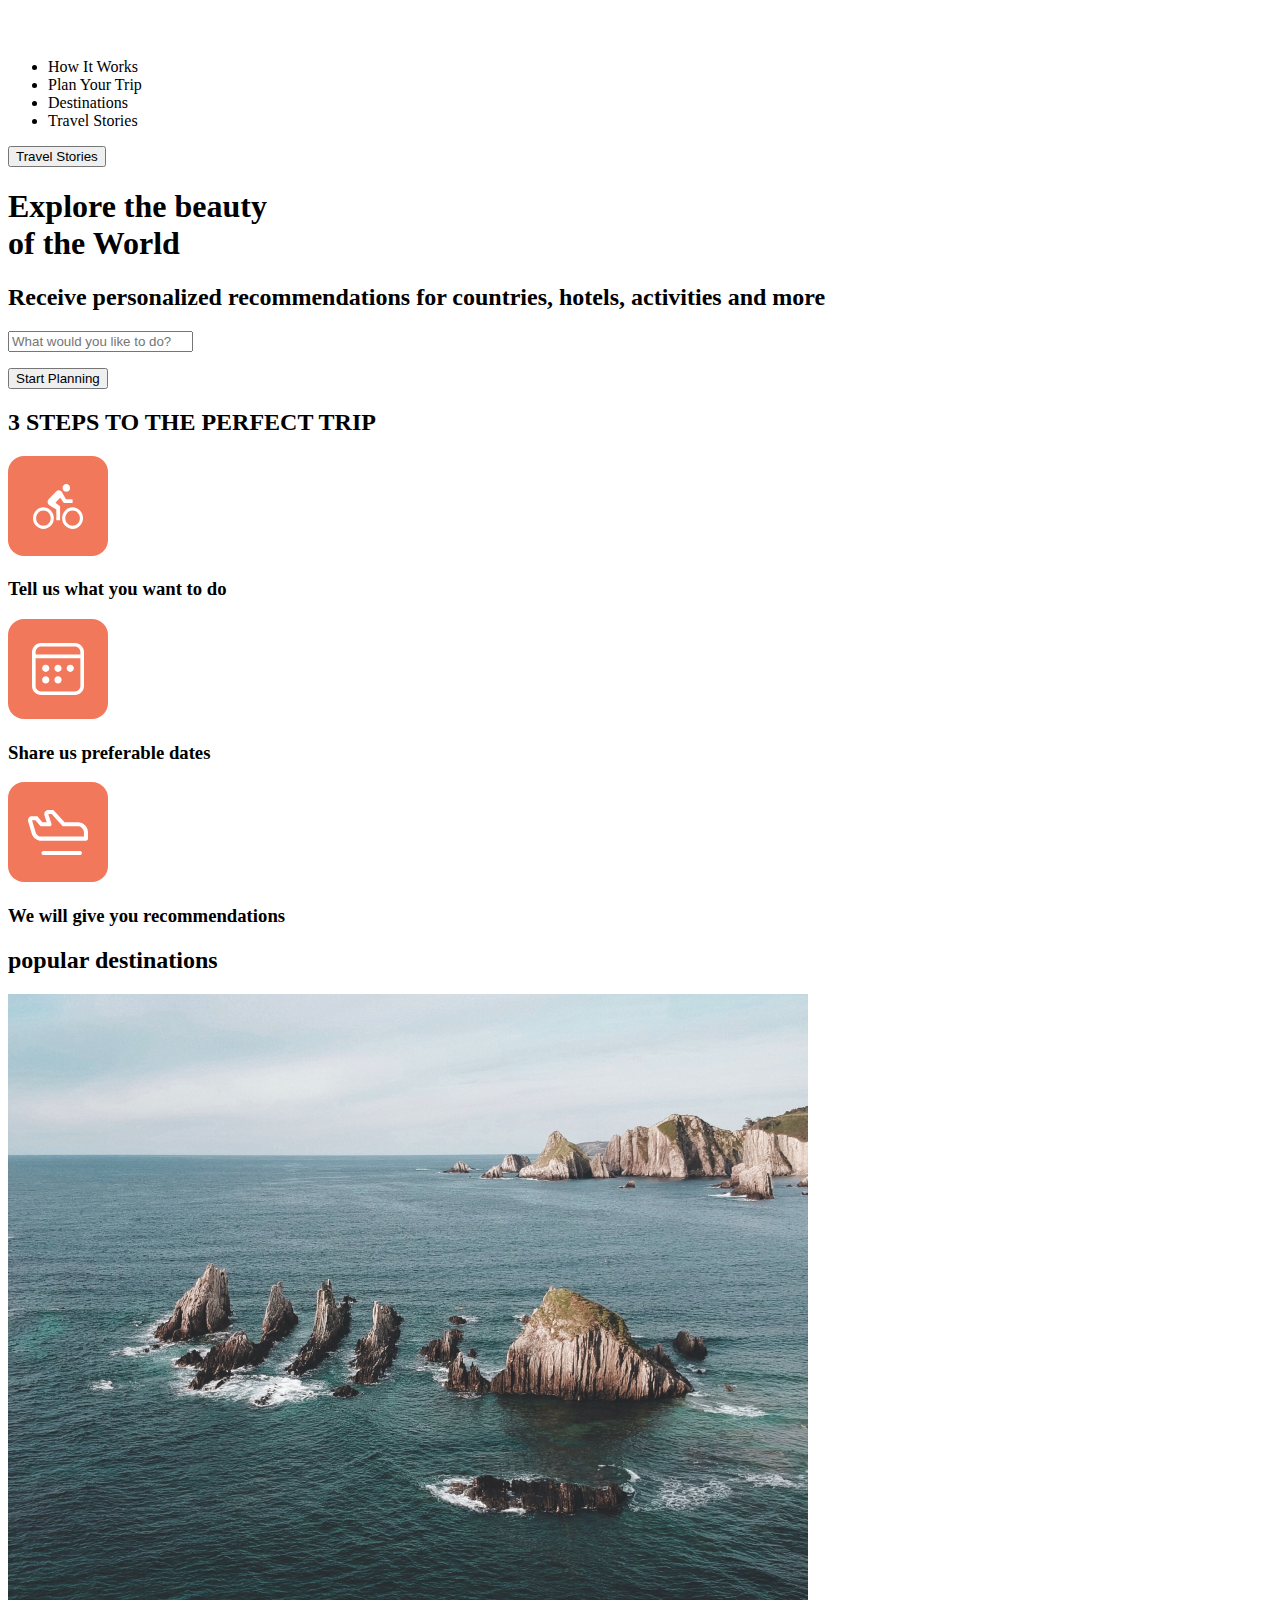
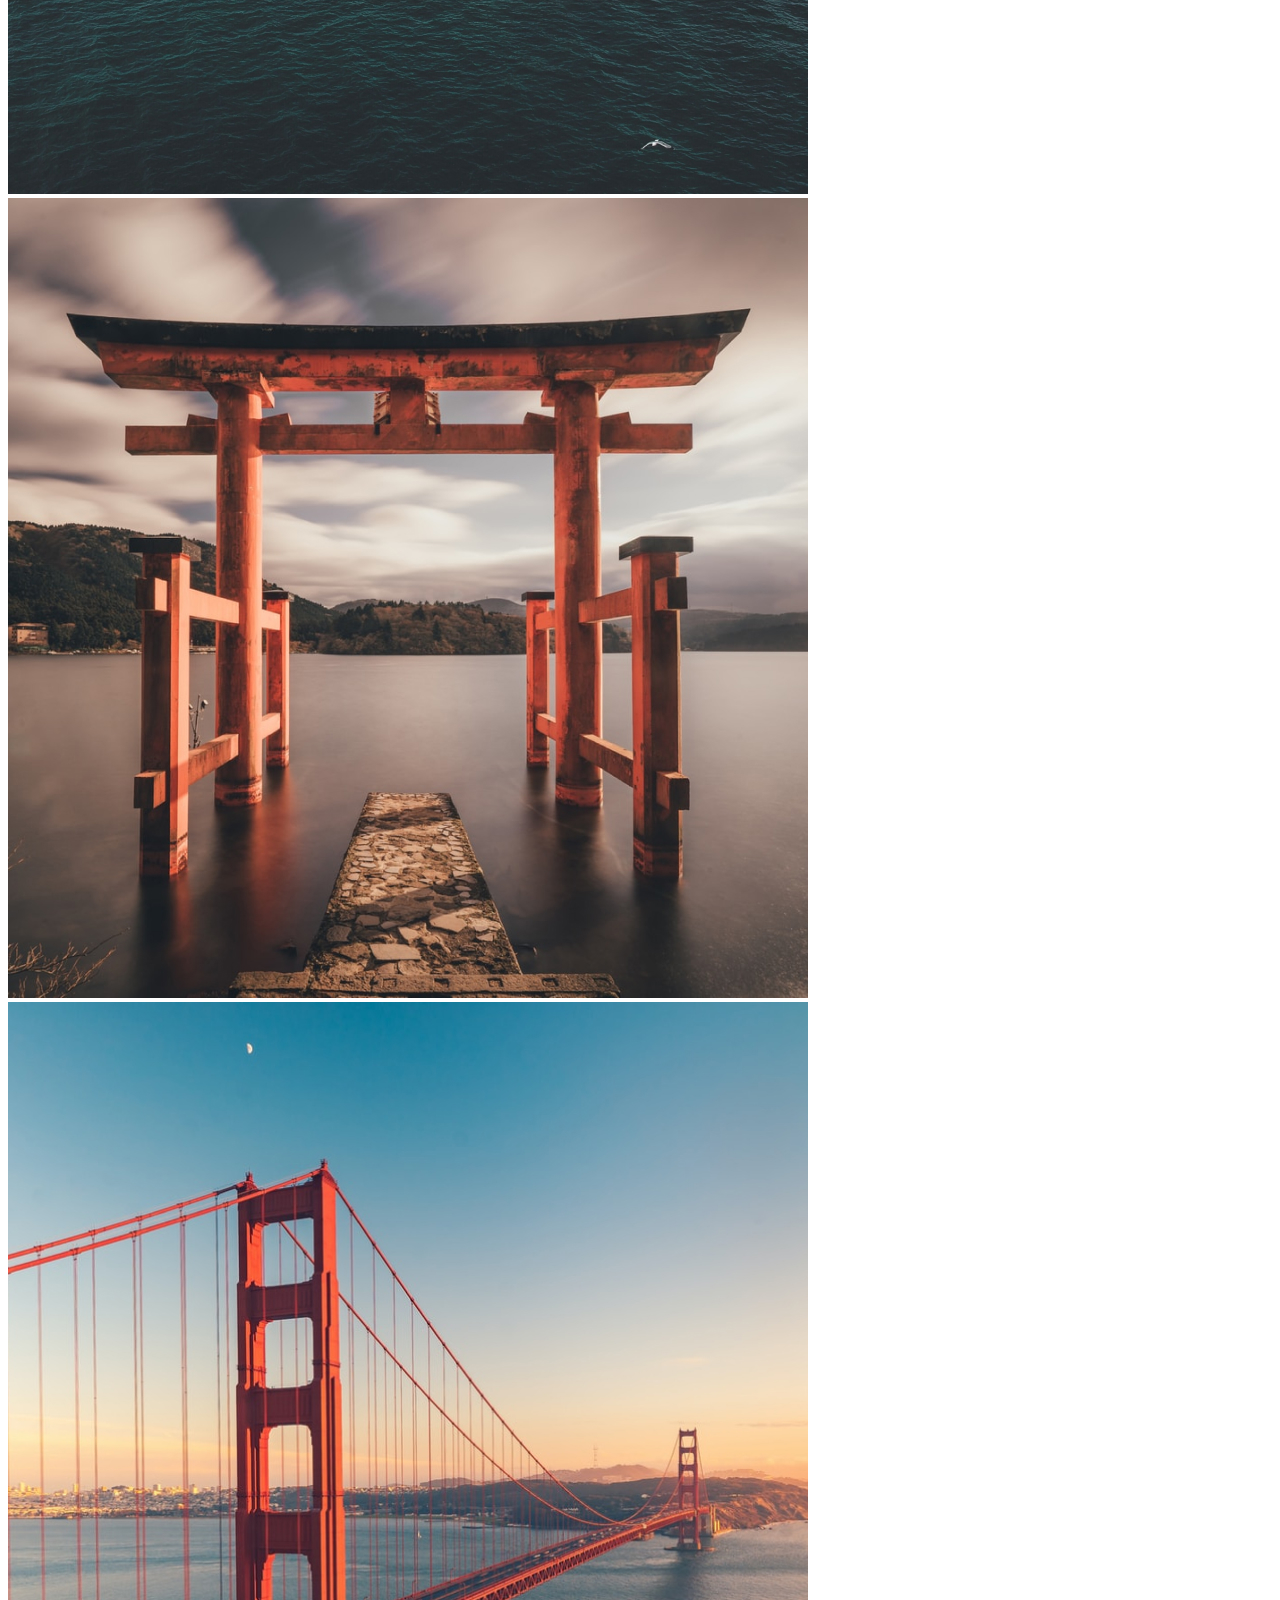
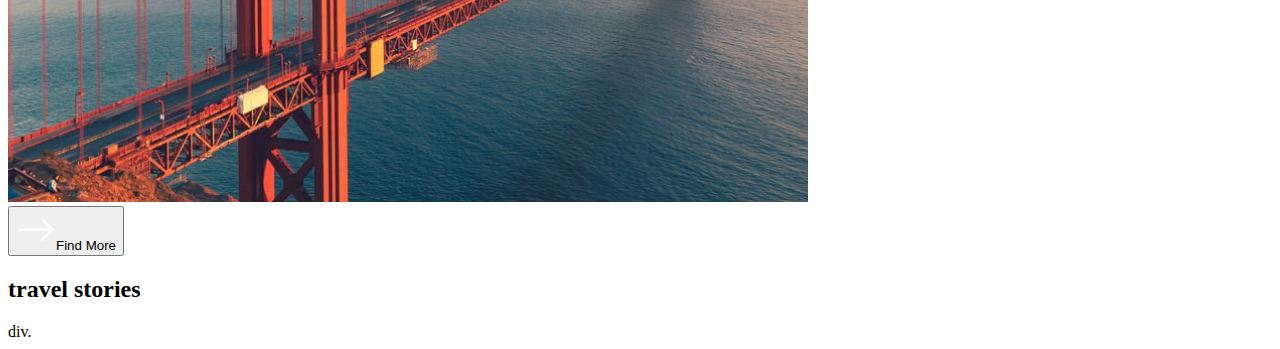
==== travel/index.html @ 4555c28d "init: index.html" ====
<!DOCTYPE html>
<html lang="en">
<head>
  <meta charset="UTF-8">
  <meta http-equiv="X-UA-Compatible" content="IE=edge">
  <meta name="viewport" content="width=device-width, initial-scale=1.0">
  <title>Document</title>
</head>
<body>
  <header>
    <img src="img/logo.svg" alt="logo" class="logo">
    <nav>
      <ul class="breadcrumps">
        <li class="breadcrumps-element">How It Works</li>
        <li class="breadcrumps-element">Plan Your Trip</li>
        <li class="breadcrumps-element">Destinations</li>
        <li class="breadcrumps-element">Travel Stories</li>
      </ul>
    </nav>
    <button class="header-button">Travel Stories</button>
  </header>
  <main>
    <section class="preview">
      <h1 class="preview-text">Explore the beauty<br>of the World</h1>
      <h2 class="prexiew-subscriptions">Receive personalized recommendations for countries, hotels, activities and more</h2>
      <form action="" class="preview-form">
        <p><input name="textInForm" placeholder="What would you like to do?"></p>
        <p><input type="submit" value="Start Planning"></p>
      </form>
    </section>
    <!-- /.preview -->
    <section class="steps">
      <h2 class="steps-text">3 STEPS TO THE PERFECT TRIP</h2>
      <div class="steps-sections">
        <div class="steps-sections__sports">
          <img src="img/velosports.svg" alt="velosports" class="steps-sections__sports-img">
          <h3 class="steps-sections__sports-subscriptions">Tell us what you want to do</h3>
        </div>
        <div class="steps-sections__calendar">
          <img src="img/calendar.svg" alt="Calendar" class="steps-sections__calendar-img">
          <h3 class="steps-sections__calendar-subscriptions">Share us preferable dates </h3>
        </div>
        <div class="steps-sections__recommendations">
          <img src="img/recommendations.svg" alt="recommendations" class="steps-sections__recommendations-img">
          <h3 class="steps-sections__recommendations-subscriptions">We will give you recommendations</h3>
        </div>
      </div>
    </section>
    <!-- /.steps -->
    <section class="destinations">
      <h2 class="destinations-text">popular destinations</h2>
      <div class="destinations-wrapper">
        <img src="img/imageForWrapper1.jpg" alt="sea" class="destinations-wrapper__image">
        <img src="img/imageForWrapper2.jpg" alt="brige" class="destinations-wrapper__image">
        <img src="img/imageForWrapper3.jpg" alt="arch" class="destinations-wrapper__image">
      </div>
      <div class="destinations-buttons">
        <div class="destinations-button1"></div>
        <div class="destinations-button2"></div>
        <div class="destinations-button3"></div>
      </div>
      <button class="destinations-button"><img src="img/arrow-right.svg" alt="arrow-right" class="destinations-button__img">Find More</button>
    </section>
    <!-- /.destinations -->
    <section class="stories">
      <h2 class="stories-text">travel stories</h2>
      <div class="stories-scrinWithBackgr">
        div.
      </div>
      <!-- /.stories-scrinWithBackgr -->
    </section>
    <!-- /.stories -->
  </main>
</body>
</html>
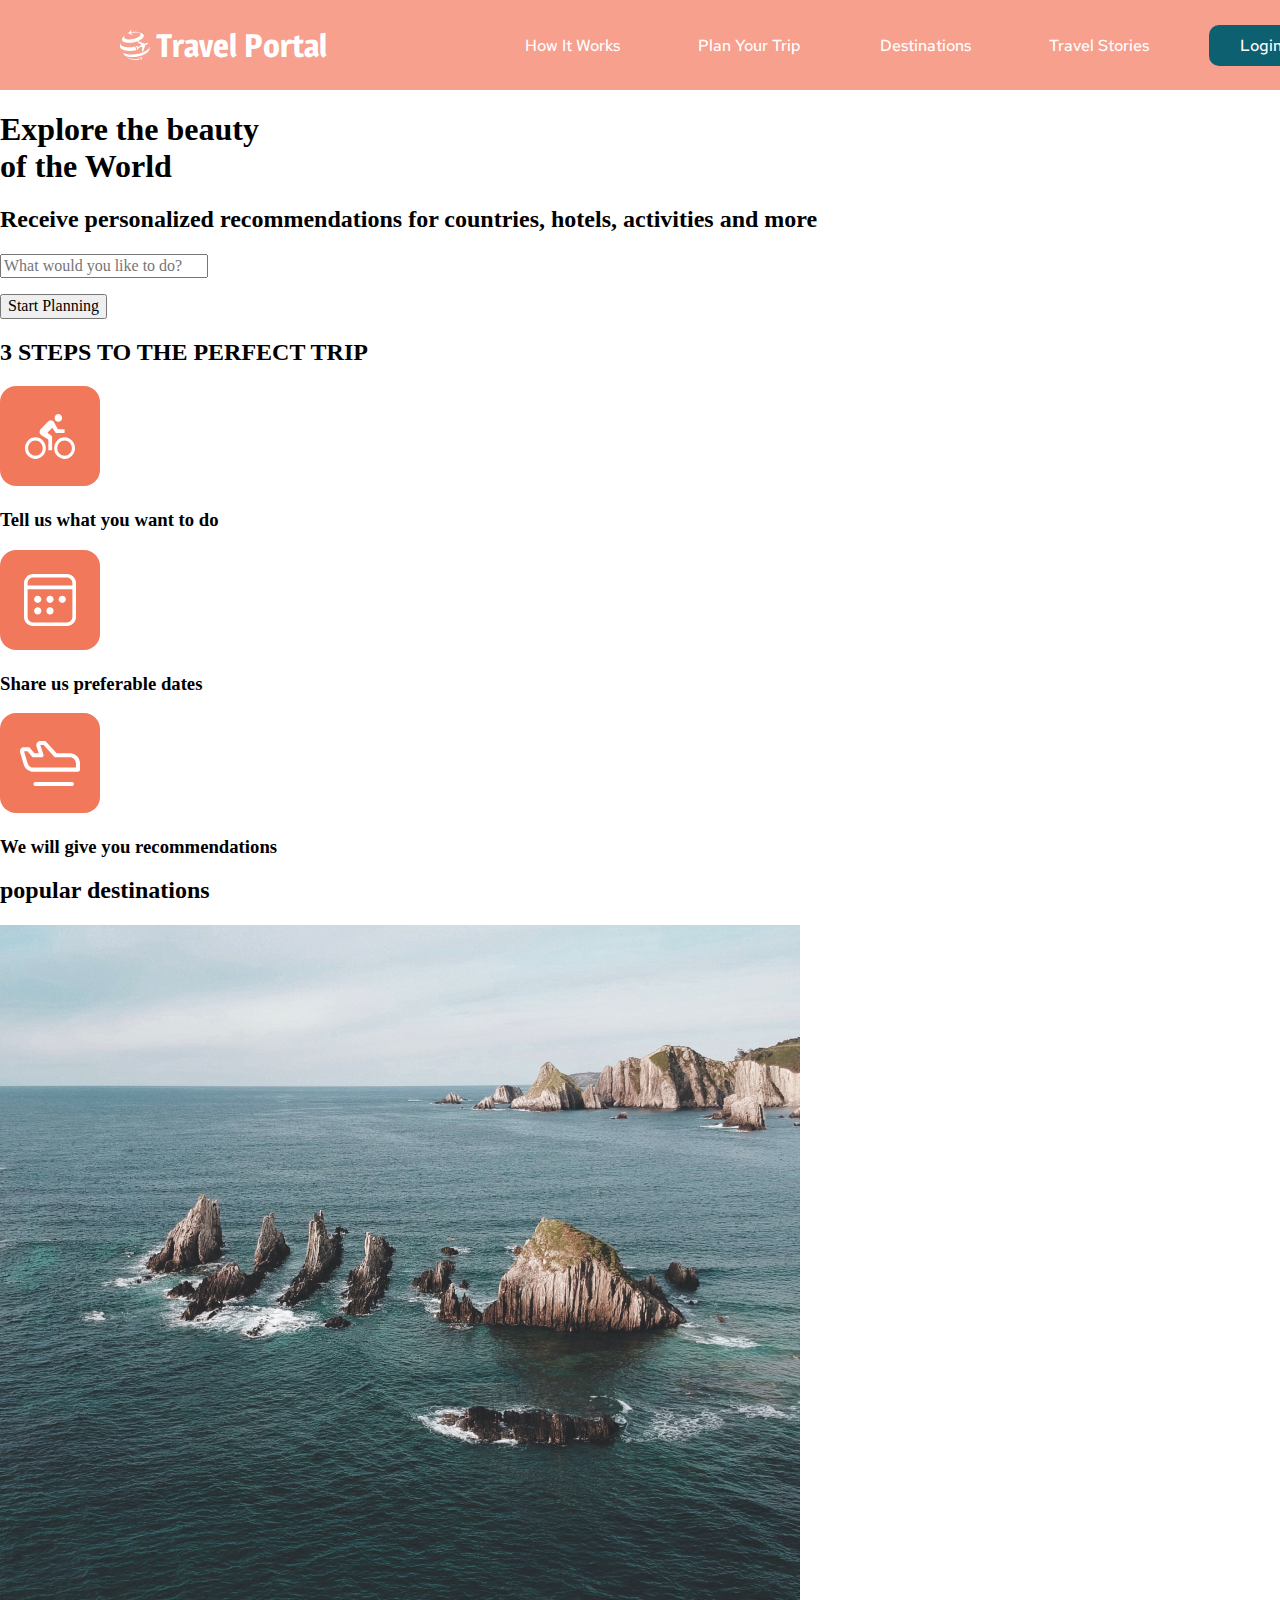
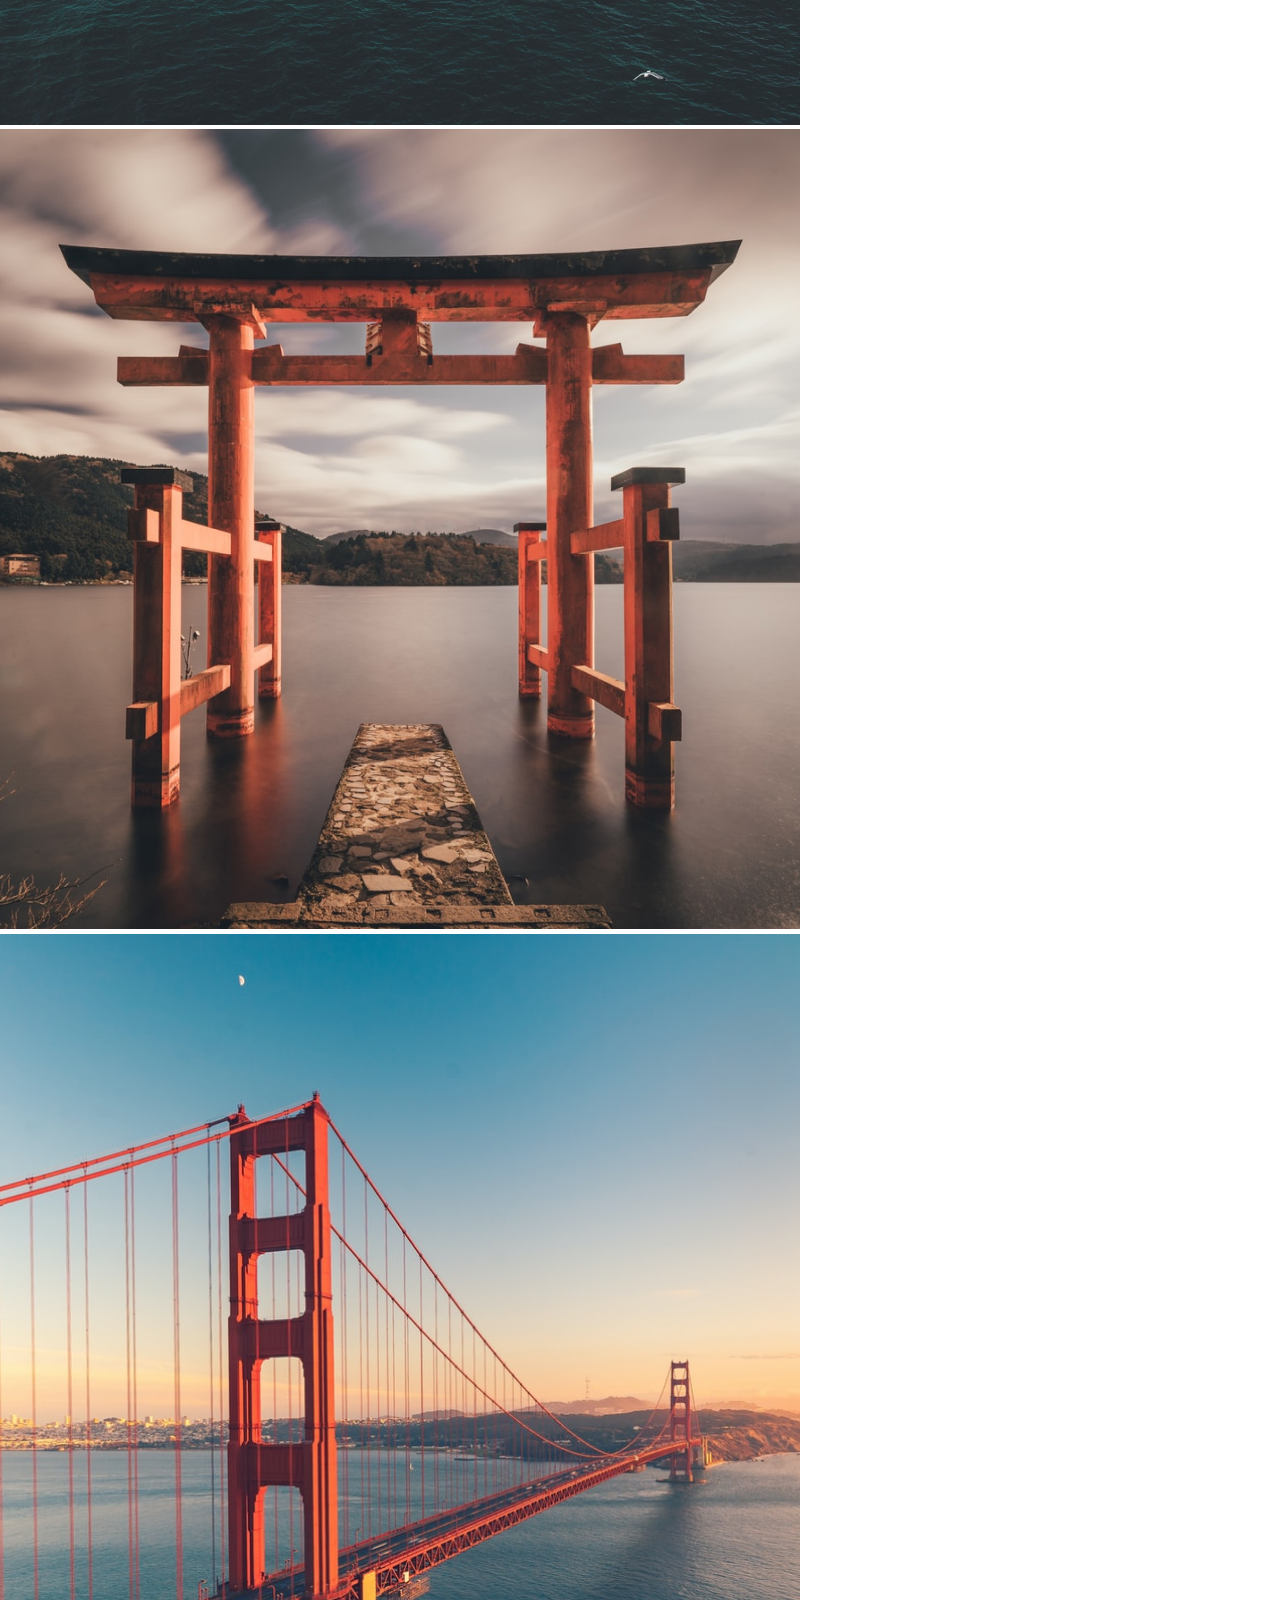
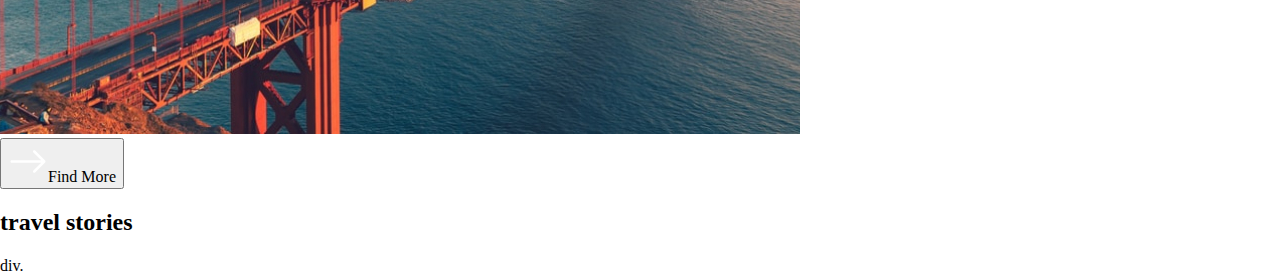
==== commit 5ddc2d60: "feat: create style.sass and add normalize.scss, add style of header" ====
--- a/travel/index.html
+++ b/travel/index.html
@@ -4,20 +4,23 @@
   <meta charset="UTF-8">
   <meta http-equiv="X-UA-Compatible" content="IE=edge">
   <meta name="viewport" content="width=device-width, initial-scale=1.0">
+  <link rel="stylesheet" href="css/style.css">
+  <link href="https://fonts.googleapis.com/css2?family=Aleo&family=Magra&family=Red+Hat+Text&display=swap" rel="stylesheet">
   <title>Document</title>
 </head>
 <body>
-  <header>
-    <img src="img/logo.svg" alt="logo" class="logo">
+  <header class="header">
+    <img src="img/logo.svg" alt="logo" class="header-logo">
+    <h3 class="header-logo__name">Travel Portal </h3>
     <nav>
-      <ul class="breadcrumps">
-        <li class="breadcrumps-element">How It Works</li>
-        <li class="breadcrumps-element">Plan Your Trip</li>
-        <li class="breadcrumps-element">Destinations</li>
-        <li class="breadcrumps-element">Travel Stories</li>
+      <ul class="header-breadcrumps">
+        <li class="header-breadcrumps__element">How It Works</li>
+        <li class="header-breadcrumps__element">Plan Your Trip</li>
+        <li class="header-breadcrumps__element">Destinations</li>
+        <li class="header-breadcrumps__element">Travel Stories</li>
       </ul>
     </nav>
-    <button class="header-button">Travel Stories</button>
+    <button class="header-button">Login</button>
   </header>
   <main>
     <section class="preview">
--- a/travel/css/style.css
+++ b/travel/css/style.css
@@ -0,0 +1,395 @@
+* {
+  box-sizing: border-box;
+}
+
+/*! normalize.css v8.0.1 | MIT License | github.com/necolas/normalize.css */
+/* Document
+   ========================================================================== */
+/**
+ * 1. Correct the line height in all browsers.
+ * 2. Prevent adjustments of font size after orientation changes in iOS.
+ */
+html {
+  line-height: 1.15;
+  /* 1 */
+  -webkit-text-size-adjust: 100%;
+  /* 2 */
+}
+
+/* Sections
+   ========================================================================== */
+/**
+ * Remove the margin in all browsers.
+ */
+body {
+  margin: 0;
+}
+
+/**
+ * Render the `main` element consistently in IE.
+ */
+main {
+  display: block;
+}
+
+/**
+ * Correct the font size and margin on `h1` elements within `section` and
+ * `article` contexts in Chrome, Firefox, and Safari.
+ */
+h1 {
+  font-size: 2em;
+  margin: 0.67em 0;
+}
+
+/* Grouping content
+   ========================================================================== */
+/**
+ * 1. Add the correct box sizing in Firefox.
+ * 2. Show the overflow in Edge and IE.
+ */
+hr {
+  box-sizing: content-box;
+  /* 1 */
+  height: 0;
+  /* 1 */
+  overflow: visible;
+  /* 2 */
+}
+
+/**
+ * 1. Correct the inheritance and scaling of font size in all browsers.
+ * 2. Correct the odd `em` font sizing in all browsers.
+ */
+pre {
+  font-family: monospace, monospace;
+  /* 1 */
+  font-size: 1em;
+  /* 2 */
+}
+
+/* Text-level semantics
+   ========================================================================== */
+/**
+ * Remove the gray background on active links in IE 10.
+ */
+a {
+  background-color: transparent;
+}
+
+/**
+ * 1. Remove the bottom border in Chrome 57-
+ * 2. Add the correct text decoration in Chrome, Edge, IE, Opera, and Safari.
+ */
+abbr[title] {
+  border-bottom: none;
+  /* 1 */
+  text-decoration: underline;
+  /* 2 */
+  -webkit-text-decoration: underline dotted;
+          text-decoration: underline dotted;
+  /* 2 */
+}
+
+/**
+ * Add the correct font weight in Chrome, Edge, and Safari.
+ */
+b,
+strong {
+  font-weight: bolder;
+}
+
+/**
+ * 1. Correct the inheritance and scaling of font size in all browsers.
+ * 2. Correct the odd `em` font sizing in all browsers.
+ */
+code,
+kbd,
+samp {
+  font-family: monospace, monospace;
+  /* 1 */
+  font-size: 1em;
+  /* 2 */
+}
+
+/**
+ * Add the correct font size in all browsers.
+ */
+small {
+  font-size: 80%;
+}
+
+/**
+ * Prevent `sub` and `sup` elements from affecting the line height in
+ * all browsers.
+ */
+sub,
+sup {
+  font-size: 75%;
+  line-height: 0;
+  position: relative;
+  vertical-align: baseline;
+}
+
+sub {
+  bottom: -0.25em;
+}
+
+sup {
+  top: -0.5em;
+}
+
+/* Embedded content
+   ========================================================================== */
+/**
+ * Remove the border on images inside links in IE 10.
+ */
+img {
+  border-style: none;
+}
+
+/* Forms
+   ========================================================================== */
+/**
+ * 1. Change the font styles in all browsers.
+ * 2. Remove the margin in Firefox and Safari.
+ */
+button,
+input,
+optgroup,
+select,
+textarea {
+  font-family: inherit;
+  /* 1 */
+  font-size: 100%;
+  /* 1 */
+  line-height: 1.15;
+  /* 1 */
+  margin: 0;
+  /* 2 */
+}
+
+/**
+ * Show the overflow in IE.
+ * 1. Show the overflow in Edge.
+ */
+button,
+input {
+  /* 1 */
+  overflow: visible;
+}
+
+/**
+ * Remove the inheritance of text transform in Edge, Firefox, and IE.
+ * 1. Remove the inheritance of text transform in Firefox.
+ */
+button,
+select {
+  /* 1 */
+  text-transform: none;
+}
+
+/**
+ * Correct the inability to style clickable types in iOS and Safari.
+ */
+button,
+[type=button],
+[type=reset],
+[type=submit] {
+  -webkit-appearance: button;
+}
+
+/**
+ * Remove the inner border and padding in Firefox.
+ */
+button::-moz-focus-inner,
+[type=button]::-moz-focus-inner,
+[type=reset]::-moz-focus-inner,
+[type=submit]::-moz-focus-inner {
+  border-style: none;
+  padding: 0;
+}
+
+/**
+ * Restore the focus styles unset by the previous rule.
+ */
+button:-moz-focusring,
+[type=button]:-moz-focusring,
+[type=reset]:-moz-focusring,
+[type=submit]:-moz-focusring {
+  outline: 1px dotted ButtonText;
+}
+
+/**
+ * Correct the padding in Firefox.
+ */
+fieldset {
+  padding: 0.35em 0.75em 0.625em;
+}
+
+/**
+ * 1. Correct the text wrapping in Edge and IE.
+ * 2. Correct the color inheritance from `fieldset` elements in IE.
+ * 3. Remove the padding so developers are not caught out when they zero out
+ *    `fieldset` elements in all browsers.
+ */
+legend {
+  box-sizing: border-box;
+  /* 1 */
+  color: inherit;
+  /* 2 */
+  display: table;
+  /* 1 */
+  max-width: 100%;
+  /* 1 */
+  padding: 0;
+  /* 3 */
+  white-space: normal;
+  /* 1 */
+}
+
+/**
+ * Add the correct vertical alignment in Chrome, Firefox, and Opera.
+ */
+progress {
+  vertical-align: baseline;
+}
+
+/**
+ * Remove the default vertical scrollbar in IE 10+.
+ */
+textarea {
+  overflow: auto;
+}
+
+/**
+ * 1. Add the correct box sizing in IE 10.
+ * 2. Remove the padding in IE 10.
+ */
+[type=checkbox],
+[type=radio] {
+  box-sizing: border-box;
+  /* 1 */
+  padding: 0;
+  /* 2 */
+}
+
+/**
+ * Correct the cursor style of increment and decrement buttons in Chrome.
+ */
+[type=number]::-webkit-inner-spin-button,
+[type=number]::-webkit-outer-spin-button {
+  height: auto;
+}
+
+/**
+ * 1. Correct the odd appearance in Chrome and Safari.
+ * 2. Correct the outline style in Safari.
+ */
+[type=search] {
+  -webkit-appearance: textfield;
+  /* 1 */
+  outline-offset: -2px;
+  /* 2 */
+}
+
+/**
+ * Remove the inner padding in Chrome and Safari on macOS.
+ */
+[type=search]::-webkit-search-decoration {
+  -webkit-appearance: none;
+}
+
+/**
+ * 1. Correct the inability to style clickable types in iOS and Safari.
+ * 2. Change font properties to `inherit` in Safari.
+ */
+::-webkit-file-upload-button {
+  -webkit-appearance: button;
+  /* 1 */
+  font: inherit;
+  /* 2 */
+}
+
+/* Interactive
+   ========================================================================== */
+/*
+ * Add the correct display in Edge, IE 10+, and Firefox.
+ */
+details {
+  display: block;
+}
+
+/*
+ * Add the correct display in all browsers.
+ */
+summary {
+  display: list-item;
+}
+
+/* Misc
+   ========================================================================== */
+/**
+ * Add the correct display in IE 10+.
+ */
+template {
+  display: none;
+}
+
+/**
+ * Add the correct display in IE 10.
+ */
+[hidden] {
+  display: none;
+}
+
+.header {
+  width: 1440px;
+  height: 90px;
+  margin: 0 auto;
+  padding: 25px 120px;
+  display: flex;
+  align-items: center;
+  background: rgba(242, 120, 92, 0.7);
+}
+.header-logo {
+  width: 30px;
+  height: 30px;
+}
+.header-logo__name {
+  color: #fff;
+  font-style: normal;
+  font-weight: 600;
+  font-size: 32px;
+  line-height: 39px;
+  margin-left: 6px;
+  font-family: "Magra", sans-serif;
+}
+.header-breadcrumps {
+  display: flex;
+  list-style: none;
+  width: 664px;
+  justify-content: space-between;
+  margin-left: 158px;
+  margin-right: 60px;
+}
+.header-breadcrumps__element {
+  font-style: normal;
+  font-weight: 500;
+  font-size: 16px;
+  line-height: 21px;
+  color: #fff;
+  font-family: "Red Hat Text", sans-serif;
+}
+.header-button {
+  width: 103px;
+  height: 41px;
+  color: #fff;
+  background: #0D606F;
+  border-radius: 10px;
+  font-size: 16px;
+  line-height: 21px;
+  font-style: normal;
+  font-weight: 500;
+  font-family: "Red Hat Text", sans-serif;
+  border: none
+}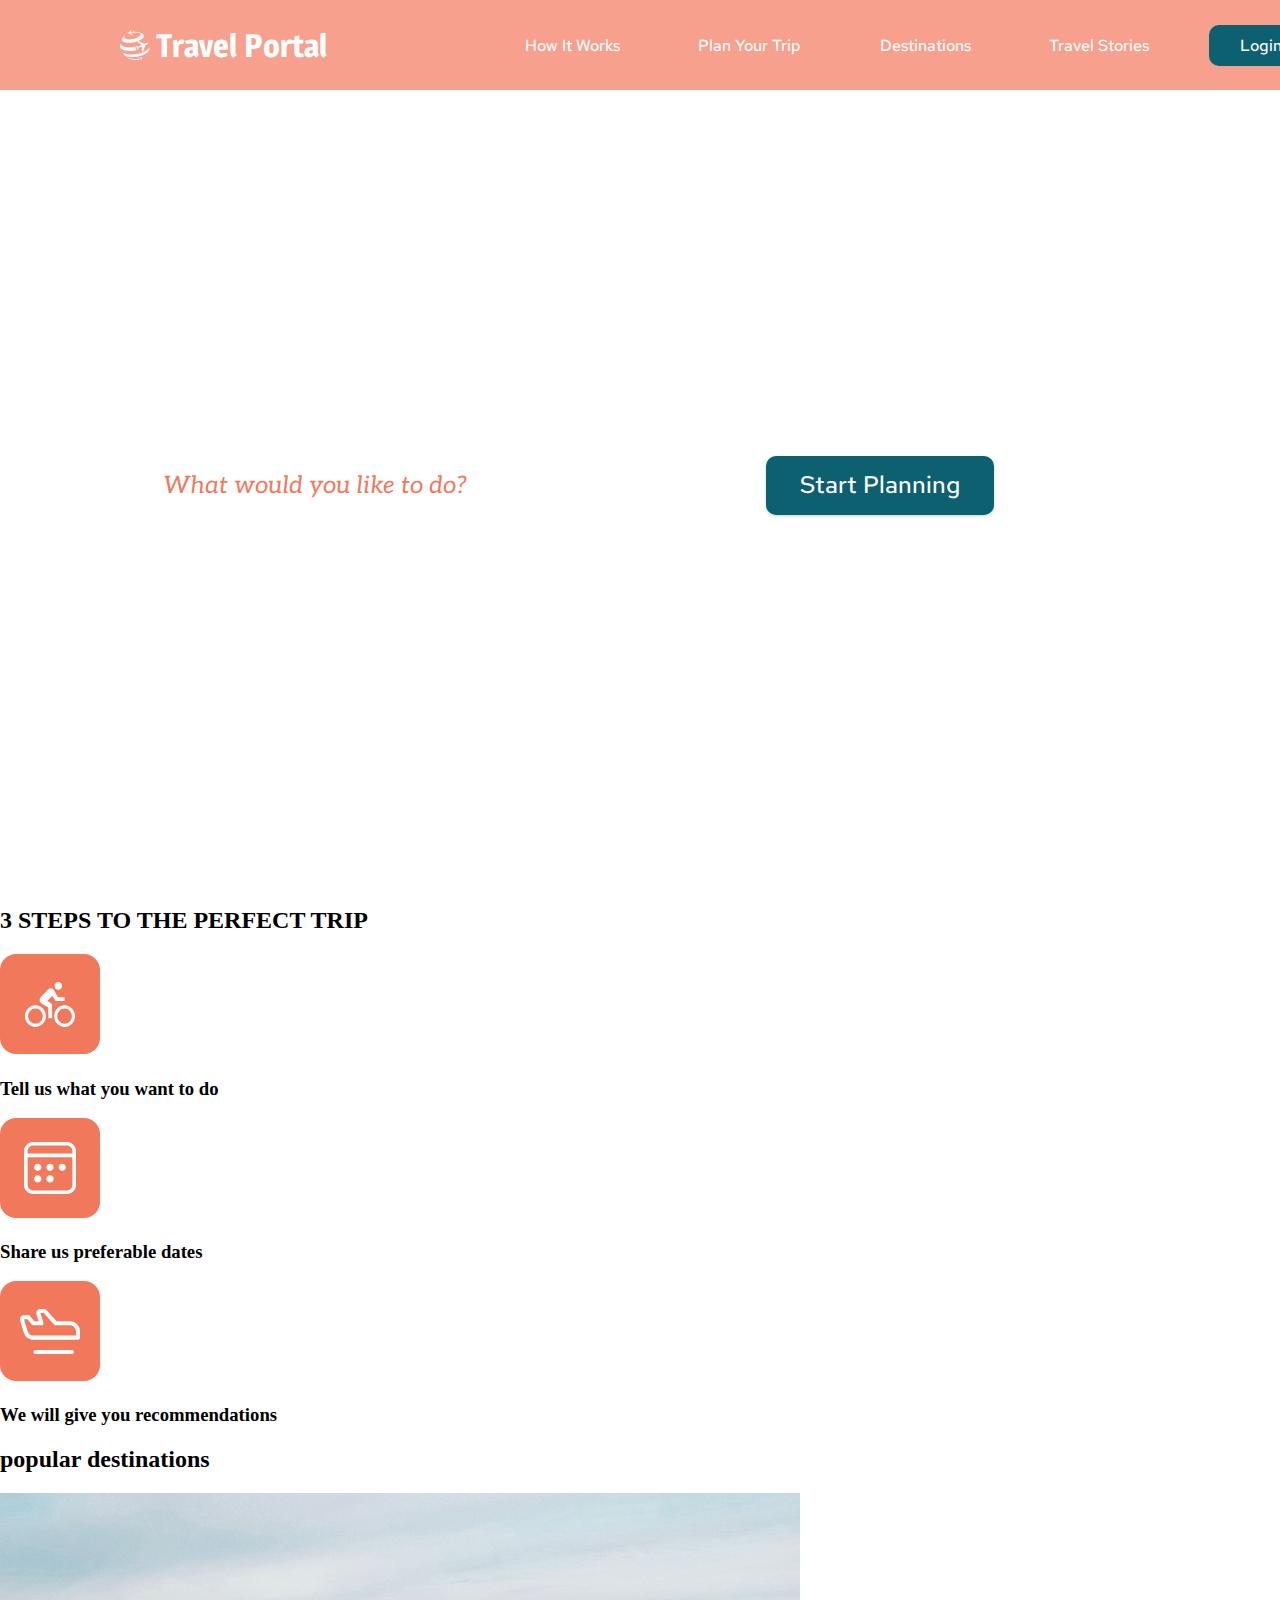
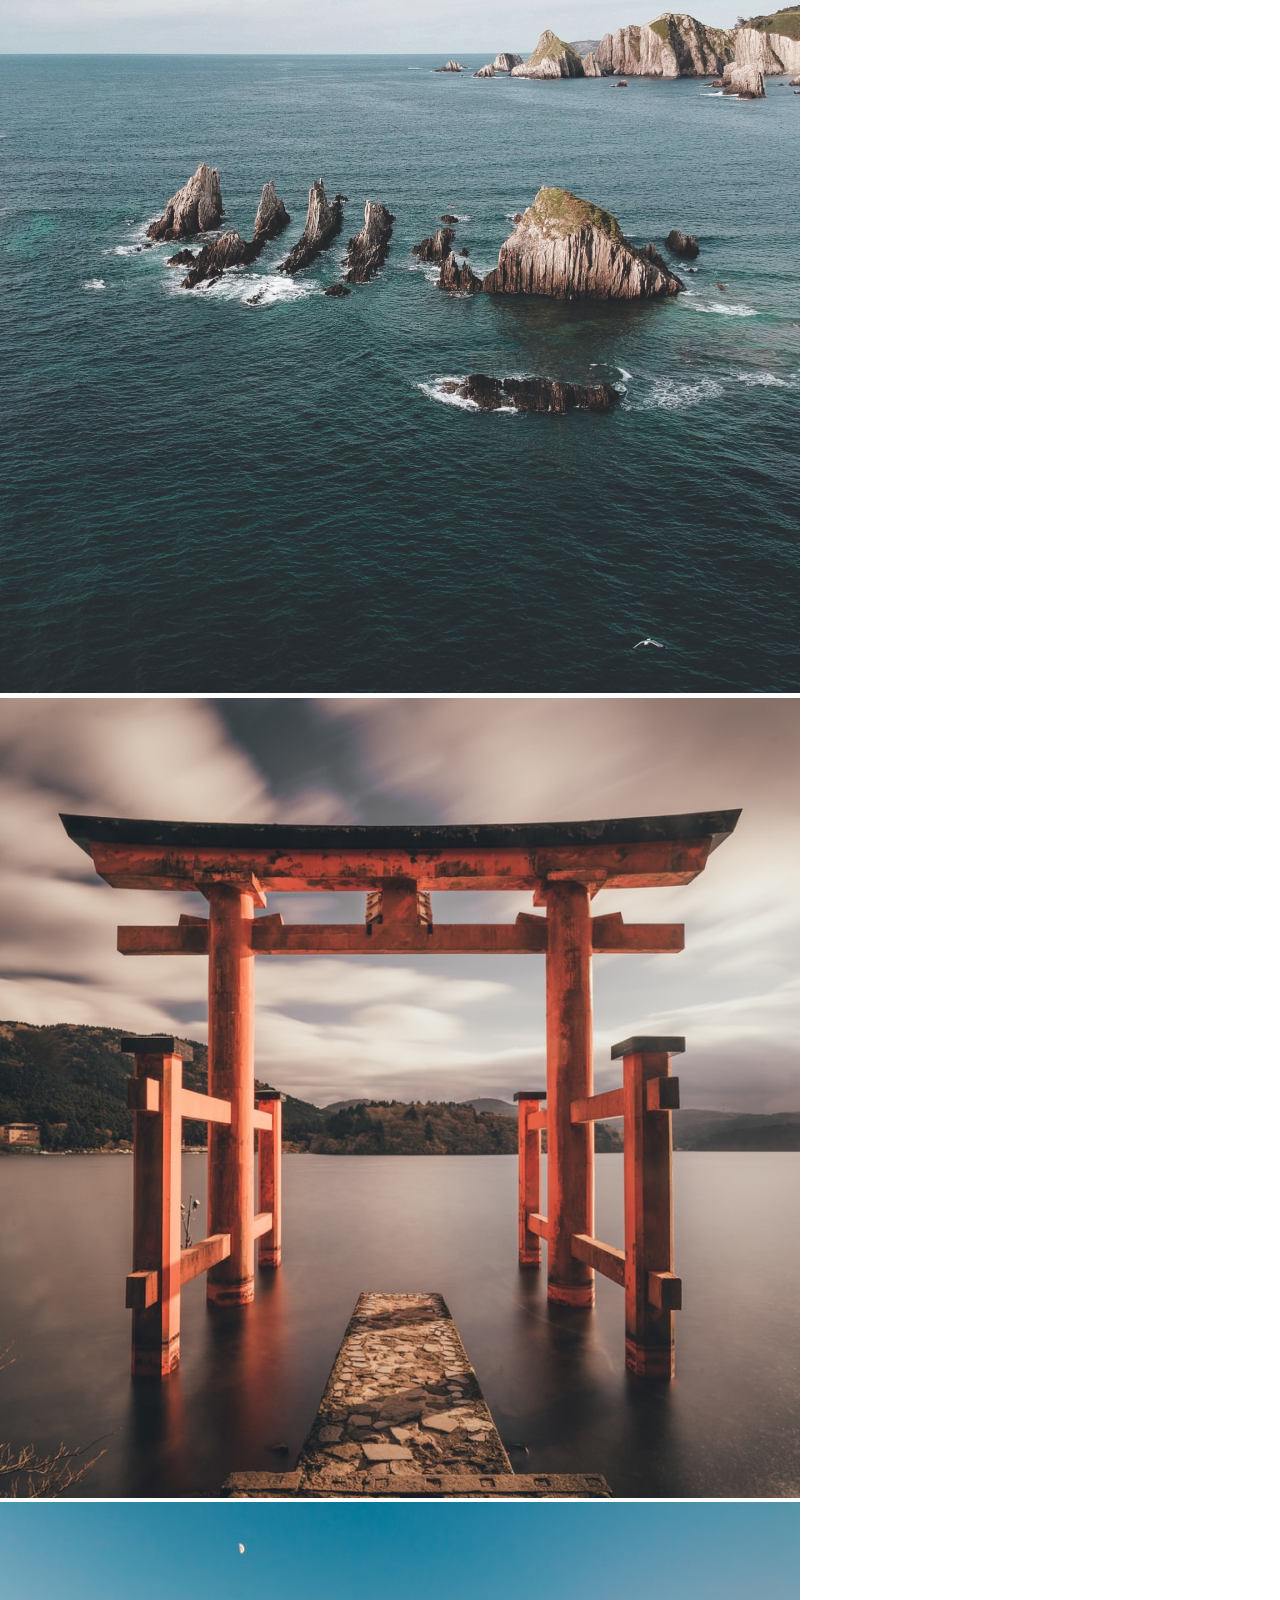
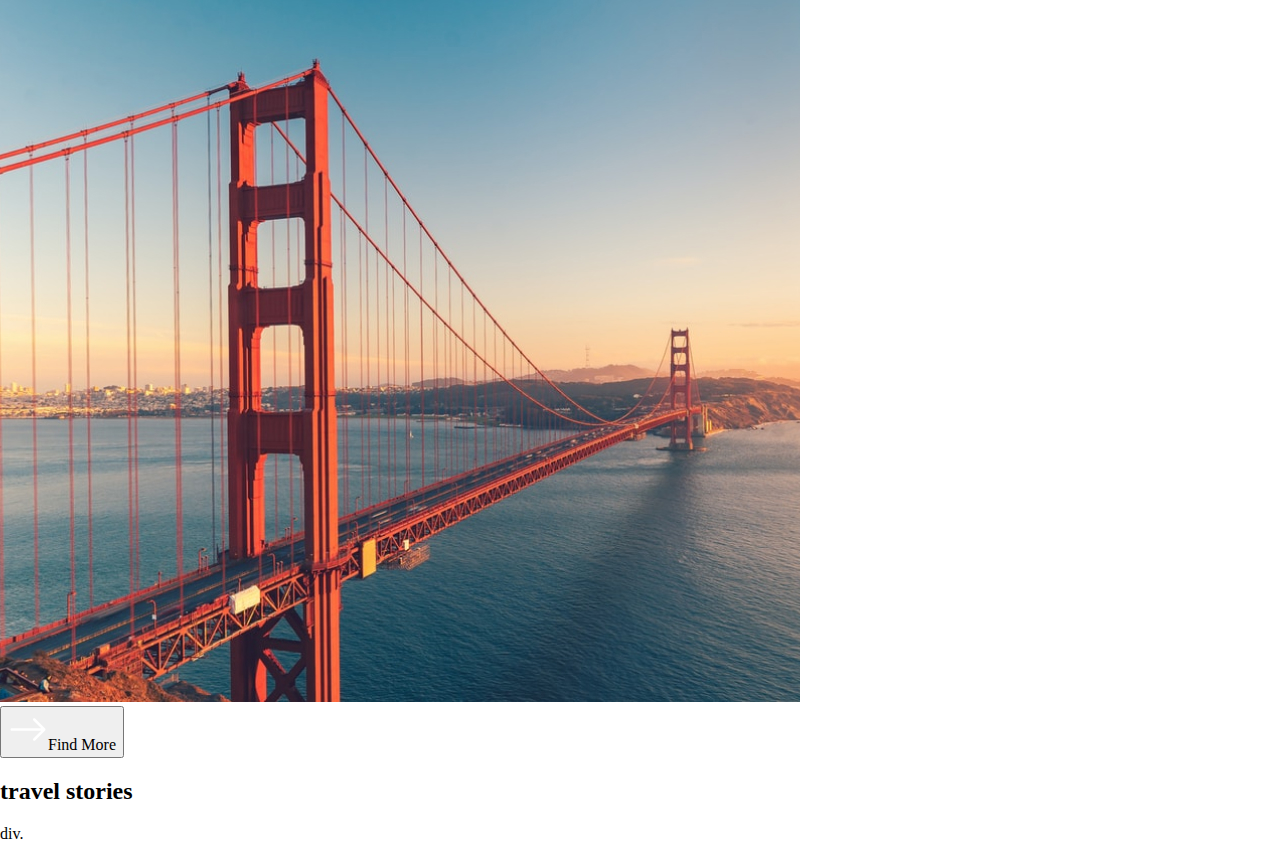
==== commit bb6b2585: "feat: add style sections preview and add background" ====
--- a/travel/index.html
+++ b/travel/index.html
@@ -9,29 +9,32 @@
   <title>Document</title>
 </head>
 <body>
-  <header class="header">
-    <img src="img/logo.svg" alt="logo" class="header-logo">
-    <h3 class="header-logo__name">Travel Portal </h3>
-    <nav>
-      <ul class="header-breadcrumps">
-        <li class="header-breadcrumps__element">How It Works</li>
-        <li class="header-breadcrumps__element">Plan Your Trip</li>
-        <li class="header-breadcrumps__element">Destinations</li>
-        <li class="header-breadcrumps__element">Travel Stories</li>
-      </ul>
-    </nav>
-    <button class="header-button">Login</button>
-  </header>
-  <main>
-    <section class="preview">
-      <h1 class="preview-text">Explore the beauty<br>of the World</h1>
-      <h2 class="prexiew-subscriptions">Receive personalized recommendations for countries, hotels, activities and more</h2>
-      <form action="" class="preview-form">
-        <p><input name="textInForm" placeholder="What would you like to do?"></p>
-        <p><input type="submit" value="Start Planning"></p>
-      </form>
-    </section>
-    <!-- /.preview -->
+  <div class="background">
+    <header class="header">
+      <img src="img/logo.svg" alt="logo" class="header-logo">
+      <h3 class="header-logo__name">Travel Portal </h3>
+      <nav>
+        <ul class="header-breadcrumps">
+          <li class="header-breadcrumps__element">How It Works</li>
+          <li class="header-breadcrumps__element">Plan Your Trip</li>
+          <li class="header-breadcrumps__element">Destinations</li>
+          <li class="header-breadcrumps__element">Travel Stories</li>
+        </ul>
+      </nav>
+      <button class="header-button">Login</button>
+    </header>
+    <main>
+      <section class="preview">
+        <h1 class="preview-text">Explore the beauty<br>of the World</h1>
+        <h2 class="preview-subscriptions">Receive personalized recommendations for countries, hotels, activities and more</h2>
+        <form action="" class="preview-form">
+          <p><input class="preview-form__text" name="textInForm" placeholder="What would you like to do?"></p>
+          <p><input class="preview-form__button" type="submit" value="Start Planning"></p>
+        </form>
+      </section>
+      <!-- /.preview -->
+  </div>
+  <!-- /.background -->
     <section class="steps">
       <h2 class="steps-text">3 STEPS TO THE PERFECT TRIP</h2>
       <div class="steps-sections">
--- a/travel/css/style.css
+++ b/travel/css/style.css
@@ -391,5 +391,95 @@
   font-style: normal;
   font-weight: 500;
   font-family: "Red Hat Text", sans-serif;
-  border: none
+  border: none;
+}
+
+.background {
+  width: 1440px;
+  margin: 0 auto;
+  background-image: url(/img/background-image.jpg);
+  background-repeat: no-repeat;
+}
+
+.preview {
+  width: 1440px;
+  height: 765px;
+  margin: 0 auto;
+  padding-left: 120px;
+}
+.preview-text {
+  margin-top: 32px;
+  font-family: "Aleo", sans-serif;
+  font-style: normal;
+  font-size: 80px;
+  line-height: 96px;
+  font-weight: 700;
+  color: #fff;
+}
+.preview-subscriptions {
+  font-family: "Aleo", sans-serif;
+  font-style: italic;
+  font-size: 20px;
+  line-height: 24px;
+  color: #fff;
+  font-weight: 700;
+}
+.preview-form {
+  width: 892px;
+  height: 95px;
+  margin-top: 46px;
+  padding: 18px 18px 18px 41px;
+  border: none;
+  border-radius: 16px;
+  background: rgba(255, 255, 255, 0.7);
+  display: flex;
+  align-items: center;
+  justify-content: space-between;
+}
+.preview-form__text {
+  height: 100%;
+  background: inherit;
+  border: none;
+  font-family: "Aleo", sans-serif;
+  font-style: italic;
+  font-size: 24px;
+  line-height: 29px;
+  font-weight: 400;
+  width: 560px;
+}
+.preview-form__button {
+  background: #0D606F;
+  box-shadow: 0px 0px 3px rgba(13, 96, 111, 0.08), 0px 2px 3px rgba(13, 96, 111, 0.16);
+  height: 59px;
+  width: 228px;
+  font-family: "Red Hat Text", sans-serif;
+  font-weight: 500;
+  font-style: normal;
+  font-size: 24px;
+  line-height: 32px;
+  color: #fff;
+  border: none;
+  border-radius: 10px;
+  padding: 13, 5 32, 5;
+  cursor: pointer;
+}
+
+::-webkit-input-placeholder {
+  color: #F2785C;
+}
+
+::-moz-placeholder {
+  color: #F2785C;
+}
+
+:-moz-placeholder {
+  color: #F2785C;
+}
+
+:-ms-input-placeholder {
+  color: #F2785C;
+}
+
+input, textarea {
+  outline: none;
 }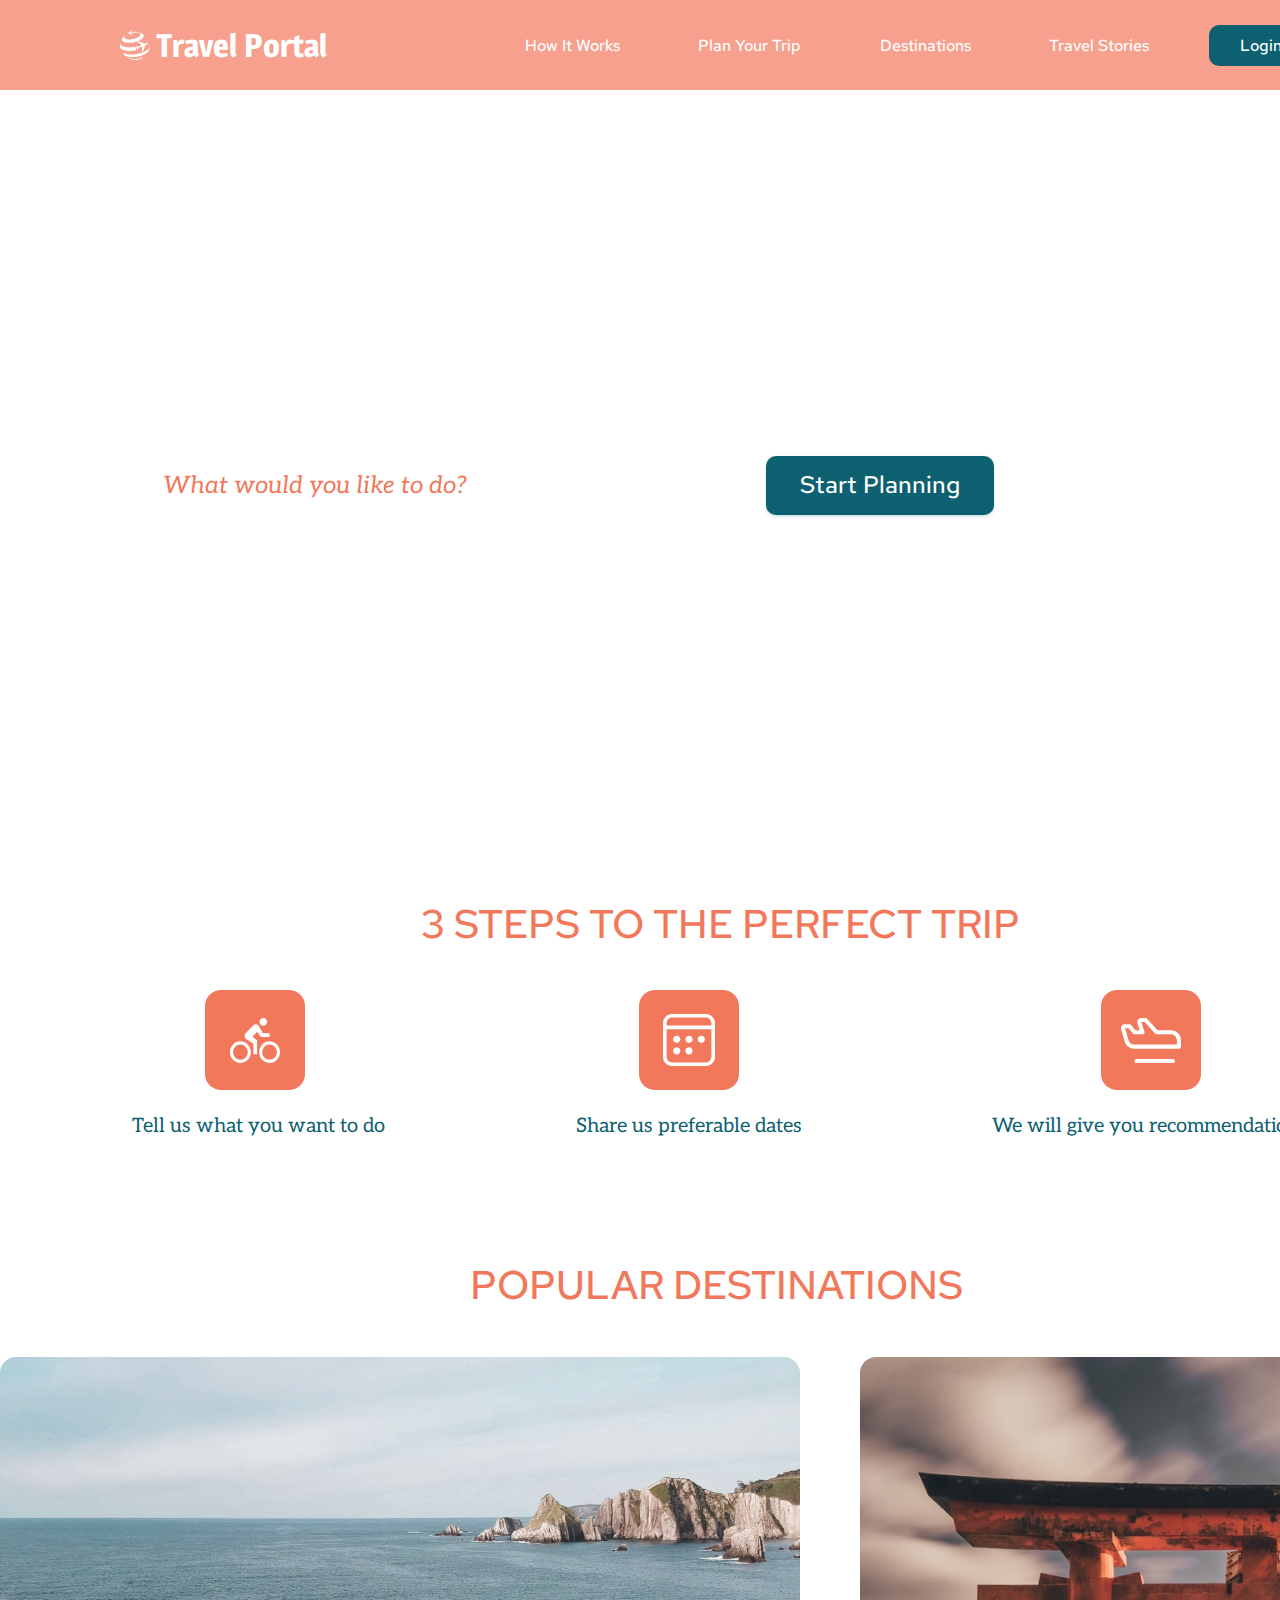
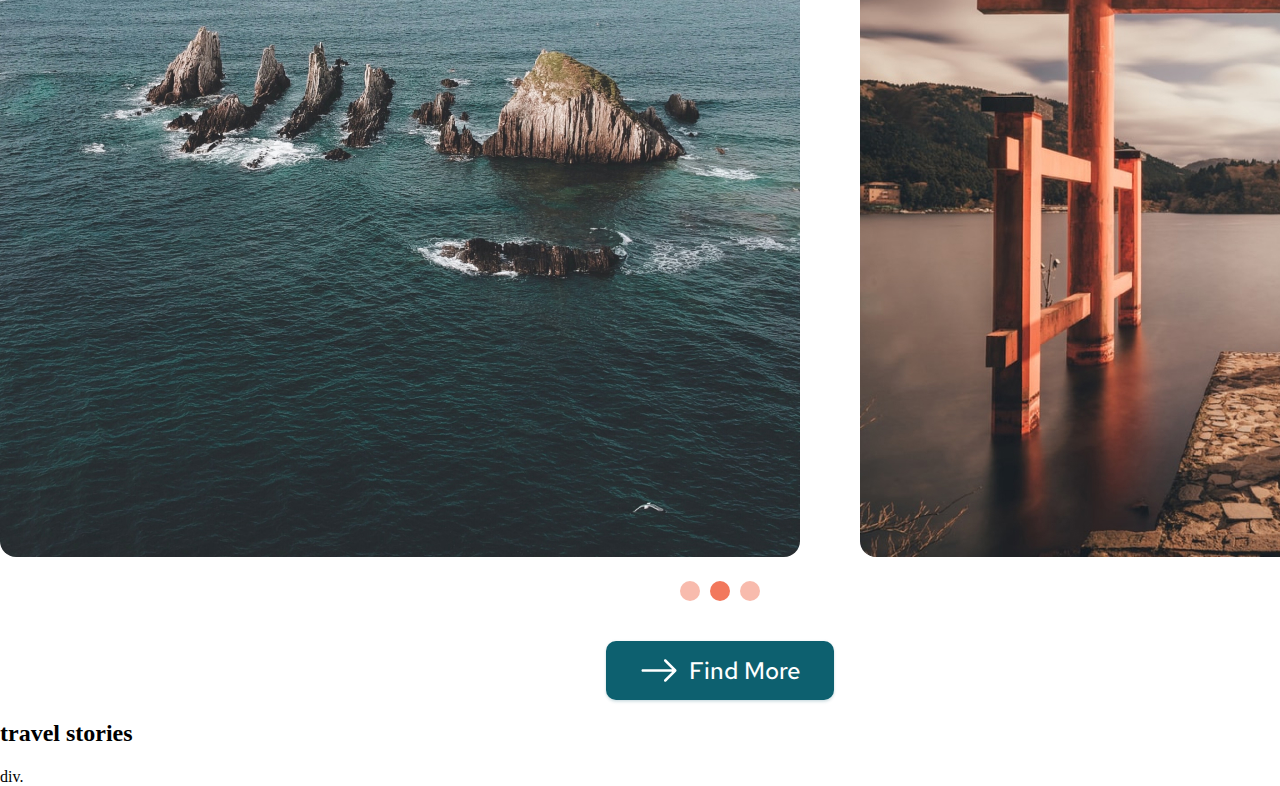
==== commit 401e9ee8: "feat: add style of destinations" ====
--- a/travel/index.html
+++ b/travel/index.html
@@ -61,11 +61,11 @@
         <img src="img/imageForWrapper3.jpg" alt="arch" class="destinations-wrapper__image">
       </div>
       <div class="destinations-buttons">
-        <div class="destinations-button1"></div>
-        <div class="destinations-button2"></div>
-        <div class="destinations-button3"></div>
+        <div class="destinations-buttons__button1"></div>
+        <div class="destinations-buttons__button2"></div>
+        <div class="destinations-buttons__button3"></div>
       </div>
-      <button class="destinations-button"><img src="img/arrow-right.svg" alt="arrow-right" class="destinations-button__img">Find More</button>
+      <button class="destinations-mainButton"><img src="img/arrow-right.svg" alt="arrow-right" class="destinations-mainButton__img">Find More</button>
     </section>
     <!-- /.destinations -->
     <section class="stories">
--- a/travel/css/style.css
+++ b/travel/css/style.css
@@ -403,7 +403,7 @@
 
 .preview {
   width: 1440px;
-  height: 765px;
+  height: 675px;
   margin: 0 auto;
   padding-left: 120px;
 }
@@ -482,4 +482,134 @@
 
 input, textarea {
   outline: none;
+}
+
+.steps {
+  width: 1440px;
+  margin: 0 auto;
+  padding: 100px 132px;
+}
+.steps-text {
+  margin: auto;
+  font-family: "Red Hat Text", sans-serif;
+  font-weight: 500;
+  font-style: normal;
+  font-size: 40px;
+  color: #F2785C;
+  line-height: 53px;
+  text-align: center;
+}
+.steps-sections {
+  display: flex;
+  justify-content: space-between;
+  align-items: center;
+  margin-top: 40px;
+}
+.steps-sections__sports-img {
+  margin-left: 73px;
+}
+.steps-sections__sports-subscriptions {
+  font-family: "Aleo", sans-serif;
+  font-style: normal;
+  font-size: 20px;
+  line-height: 24px;
+  color: #0D606F;
+  font-weight: 400;
+}
+.steps-sections__calendar-img {
+  margin-left: 63px;
+}
+.steps-sections__calendar-subscriptions {
+  font-family: "Aleo", sans-serif;
+  font-style: normal;
+  font-size: 20px;
+  line-height: 24px;
+  color: #0D606F;
+  font-weight: 400;
+}
+.steps-sections__recommendations-img {
+  margin-left: 109px;
+}
+.steps-sections__recommendations-subscriptions {
+  font-family: "Aleo", sans-serif;
+  font-style: normal;
+  font-size: 20px;
+  line-height: 24px;
+  color: #0D606F;
+  font-weight: 400;
+  text-align: center;
+}
+
+.destinations {
+  width: 1440px;
+  margin: 0 auto;
+  align-items: center;
+}
+.destinations-text {
+  text-transform: uppercase;
+  font-family: "Red Hat Text", sans-serif;
+  font-size: 40px;
+  font-style: normal;
+  line-height: 53px;
+  color: #F2785C;
+  font-weight: 500;
+  margin: 0 470px;
+}
+.destinations-wrapper {
+  display: flex;
+  width: 2520px;
+  justify-content: space-between;
+  margin-top: 46px;
+}
+.destinations-wrapper__image {
+  height: 800px;
+  width: 800px;
+  border: none;
+  border-radius: 16px;
+}
+.destinations-buttons {
+  display: flex;
+  justify-content: space-between;
+  width: 80px;
+  gap: 10px;
+  margin: 24px auto 0;
+}
+.destinations-buttons__button1 {
+  height: 20px;
+  width: 20px;
+  background: rgba(242, 120, 92, 0.5);
+  border-radius: 50%;
+}
+.destinations-buttons__button2 {
+  height: 20px;
+  width: 20px;
+  background: #F2785C;
+  border-radius: 50%;
+}
+.destinations-buttons__button3 {
+  height: 20px;
+  width: 20px;
+  background: rgba(242, 120, 92, 0.5);
+  border-radius: 50%;
+}
+.destinations-mainButton {
+  display: flex;
+  justify-content: center;
+  align-items: center;
+  margin: 40px auto 0;
+  width: 228px;
+  height: 59px;
+  background: #0D606F;
+  box-shadow: 0px 0px 3px rgba(13, 96, 111, 0.08), 0px 2px 3px rgba(13, 96, 111, 0.16);
+  border-radius: 10px;
+  border: none;
+  color: #fff;
+  font-family: "Red Hat Text", sans-serif;
+  font-size: 24px;
+  line-height: 30px;
+  font-style: normal;
+  font-weight: 500;
+}
+.destinations-mainButton__img {
+  margin-right: 10px;
 }